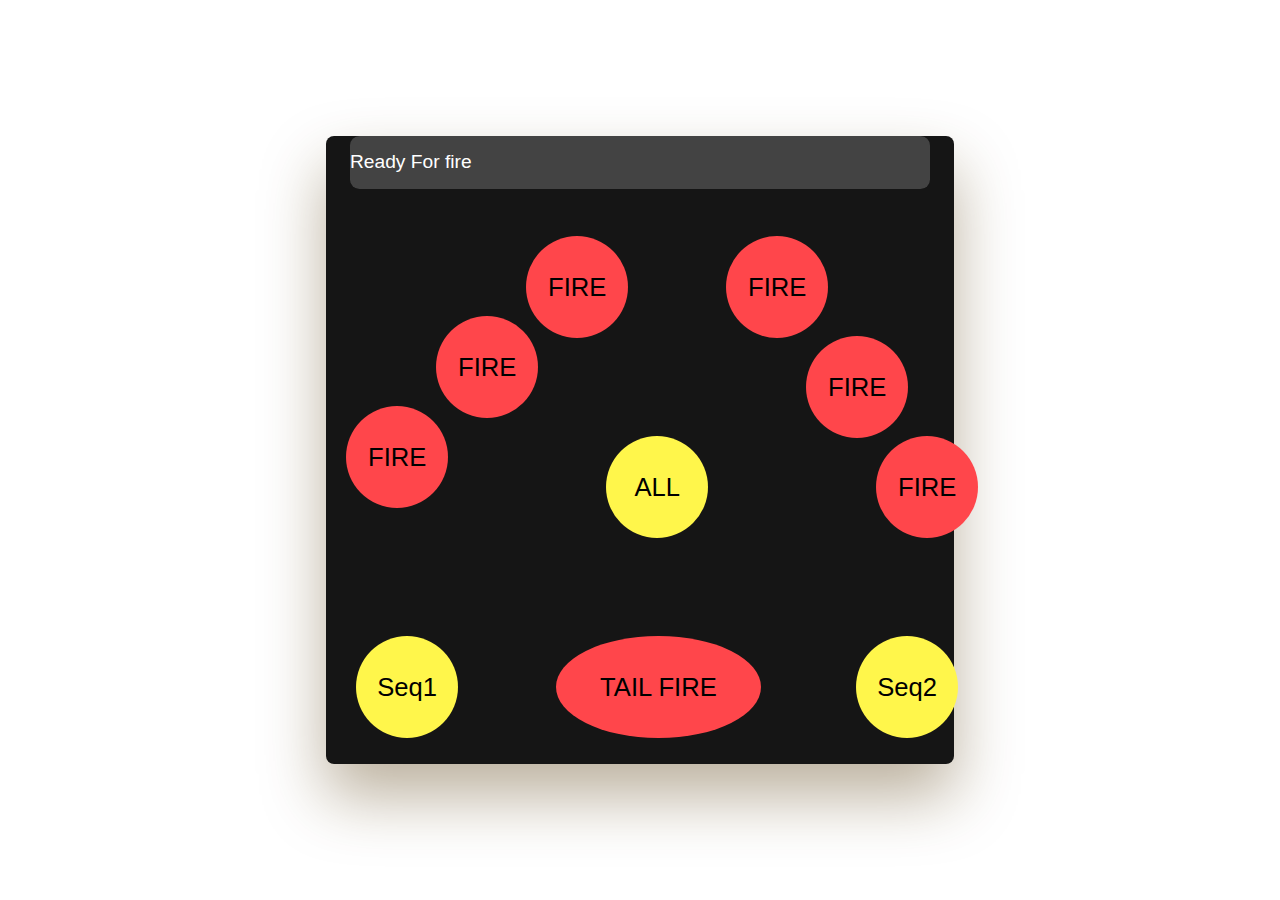
==== html/index.html @ 068d9c1a "Initial commit of working axofuego software" ====
<!DOCTYPE html>
<html lang="en">
  <head>
    <meta name="viewport" content="width=device-width, initial-scale=1.0" />
    <title>Detect Mouse/Touch Hold</title>
    <!-- Stylesheet -->
    <link rel="stylesheet" href="style.css" />
  </head>
  <body>
    <div class="container">
      <div id="tail">TAIL FIRE</div>
      <div id="out-left">FIRE</div>
      <div id="mid-left">FIRE</div>
      <div id="in-left">FIRE</div>
      <div id="in-right">FIRE</div>
      <div id="mid-right">FIRE</div>
      <div id="out-right">FIRE</div>
      <div id="sequence1">Seq1</div>
      <div id="sequence2">Seq2</div>
      <div id="all">ALL</div>
      <p id="status">Ready For fire</p>
    </div>
    <!-- Script -->
    <script>
      //Create Initial References
      let tail = document.getElementById("tail");
      let outleft = document.getElementById("out-left");
      let midleft = document.getElementById("mid-left");
      let inleft = document.getElementById("in-left");
      let inright = document.getElementById("in-right");
      let midright = document.getElementById("mid-right");
      let outright= document.getElementById("out-right");
      let sequence1 = document.getElementById("sequence1");
      let sequence2 = document.getElementById("sequence2");
      let all = document.getElementById("all");
      let status = document.getElementById("status");
      let isMouseHold = true;
      let timeoutref;
      let deviceType = "";

//	var intervalId = setInterval(function() {
//	  alert("Interval reached every 5s")
//	}, 5000);
      //Events Object
      let events = {
        mouse: {
          down: "mousedown",
          up: "mouseup",
        },
        touch: {
          down: "touchstart",
          up: "touchend",
        },
      };
      //Detect if the device is a touch device
      const isTouchDevice = () => {
        try {
          //We try to create Touch Event (It would fail for desktops and throw error)
          document.createEvent("TouchEvent");
          deviceType = "touch";
          return true;
        } catch (e) {
          deviceType = "mouse";
          return false;
        }
      };
      isTouchDevice();
      //Function on mouse down
      tail.addEventListener(events[deviceType].down, (e) => {
        tailsocket = new WebSocket(
            "wss://fire.axolotl.life/socket/tail"
        );
        e.preventDefault();
        isMouseHold = true;
        //Mouse down will be considered mouse hold if it is being held down for more than 1500ms
            status.innerText = "Shooting Fire!!";
      });
      outleft.addEventListener(events[deviceType].down, (e) => {
        outleftsocket = new WebSocket(
            "wss://fire.axolotl.life/socket/left-outside"
        );
        e.preventDefault();
        isMouseHold = true;
        //Mouse down will be considered mouse hold if it is being held down for more than 1500ms
        timeoutref = setTimeout(function () {
          //If mouse is being held down do this
          if (isMouseHold) {
            status.innerText = "Shooting Fire!!";
          }
        }, 50);
      });
      midleft.addEventListener(events[deviceType].down, (e) => {
        midleftsocket = new WebSocket(
            "wss://fire.axolotl.life/socket/left-middle"
        );
        e.preventDefault();
        isMouseHold = true;
        //Mouse down will be considered mouse hold if it is being held down for more than 1500ms
        timeoutref = setTimeout(function () {
          //If mouse is being held down do this
          if (isMouseHold) {
            status.innerText = "Shooting Fire!!";
          }
        }, 50);
      });
      
      inleft.addEventListener(events[deviceType].down, (e) => {
        inleftsocket = new WebSocket(
            "wss://fire.axolotl.life/socket/left-inside"
        );
        e.preventDefault();
        isMouseHold = true;
        //Mouse down will be considered mouse hold if it is being held down for more than 1500ms
        timeoutref = setTimeout(function () {
          //If mouse is being held down do this
          if (isMouseHold) {
            status.innerText = "Shooting Fire!!";
          }
        }, 50);
      });
      inright.addEventListener(events[deviceType].down, (e) => {
        inrightsocket = new WebSocket(
            "wss://fire.axolotl.life/socket/right-inside"
        );
        e.preventDefault();
        isMouseHold = true;
        //Mouse down will be considered mouse hold if it is being held down for more than 1500ms
        timeoutref = setTimeout(function () {
          //If mouse is being held down do this
          if (isMouseHold) {
            status.innerText = "Shooting Fire!!";
          }
        }, 50);
      });
      midright.addEventListener(events[deviceType].down, (e) => {
        midrightsocket = new WebSocket(
            "wss://fire.axolotl.life/socket/right-middle"
        );
        e.preventDefault();
        isMouseHold = true;
        //Mouse down will be considered mouse hold if it is being held down for more than 1500ms
        timeoutref = setTimeout(function () {
          //If mouse is being held down do this
          if (isMouseHold) {
            status.innerText = "Shooting Fire!!";
          }
        }, 50);
      });
      outright.addEventListener(events[deviceType].down, (e) => {
        outrightsocket = new WebSocket(
            "wss://fire.axolotl.life/socket/right-outside"
        );
        e.preventDefault();
        isMouseHold = true;
        //Mouse down will be considered mouse hold if it is being held down for more than 1500ms
        timeoutref = setTimeout(function () {
          //If mouse is being held down do this
          if (isMouseHold) {
            status.innerText = "Shooting Fire!!";
          }
        }, 50);
      });
      sequence1.addEventListener(events[deviceType].down, (e) => {
        sequence1socket = new WebSocket(
            "wss://fire.axolotl.life/socket/sequence1"
        );
        e.preventDefault();
        isMouseHold = true;
        //Mouse down will be considered mouse hold if it is being held down for more than 1500ms
        timeoutref = setTimeout(function () {
          //If mouse is being held down do this
          if (isMouseHold) {
            status.innerText = "Shooting Fire!!";
          }
        }, 50);
      });
      sequence2.addEventListener(events[deviceType].down, (e) => {
        sequence2socket = new WebSocket(
            "wss://fire.axolotl.life/socket/sequence2"
        );
        e.preventDefault();
        isMouseHold = true;
        //Mouse down will be considered mouse hold if it is being held down for more than 1500ms
        timeoutref = setTimeout(function () {
          //If mouse is being held down do this
          if (isMouseHold) {
            status.innerText = "Shooting Fire!!";
          }
        }, 50);
      });
      all.addEventListener(events[deviceType].down, (e) => {
        allsocket = new WebSocket(
            "wss://fire.axolotl.life/socket/all"
        );
        e.preventDefault();
        isMouseHold = true;
        //Mouse down will be considered mouse hold if it is being held down for more than 1500ms
        timeoutref = setTimeout(function () {
          //If mouse is being held down do this
          if (isMouseHold) {
            status.innerText = "Shooting Fire!!";
          }
        }, 50);
      });
      //Function on mouse up
      //If mouse is released do this
      tail.addEventListener(events[deviceType].up, function () {
        //Clear the timeout
        tailsocket.close();
        clearTimeout(timeoutref);
        status.innerText = "Ready for fire";
      });
      outleft.addEventListener(events[deviceType].up, function () {
        //Clear the timeout
        outleftsocket.close();
        clearTimeout(timeoutref);
        status.innerText = "Ready for fire";
      });
      midleft.addEventListener(events[deviceType].up, function () {
        //Clear the timeout
        midleftsocket.close();
        clearTimeout(timeoutref);
        status.innerText = "Ready for fire";
      });
      inleft.addEventListener(events[deviceType].up, function () {
        //Clear the timein
        inleftsocket.close();
        clearTimeout(timeoutref);
        status.innerText = "Ready for fire";
      });
      outright.addEventListener(events[deviceType].up, function () {
        //Clear the timeout
        outrightsocket.close();
        clearTimeout(timeoutref);
        status.innerText = "Ready for fire";
      });
      midright.addEventListener(events[deviceType].up, function () {
        //Clear the timeout
        midrightsocket.close();
        clearTimeout(timeoutref);
        status.innerText = "Ready for fire";
      });
      inright.addEventListener(events[deviceType].up, function () {
        //Clear the timein
        inrightsocket.close();
        clearTimeout(timeoutref);
        status.innerText = "Ready for fire";
      });
      all.addEventListener(events[deviceType].up, function () {
        //Clear the timein
        allsocket.close();
        clearTimeout(timeoutref);
        status.innerText = "Ready for fire";
      });
      sequence1.addEventListener(events[deviceType].up, function () {
        //Clear the timein
        sequence1socket.close();
        clearTimeout(timeoutref);
        status.innerText = "Ready for fire";
      });
      sequence2.addEventListener(events[deviceType].up, function () {
        //Clear the timein
        sequence2socket.close();
        clearTimeout(timeoutref);
        status.innerText = "Ready for fire";
      });
    </script>
  </body>
</html>
---- html/style.css ----
* {
  padding: 0;
  margin: 0;
  box-sizing: border-box;
  font-family: "Poppins", sans-serif;
}
body {
}
.container {
  height: 39.25em;
  width: 39.25em;
  bbackground-image: url("https://p199.p4.n0.cdn.getcloudapp.com/items/5zuOLBPP/d3ca707b-b126-46a8-a8c1-8fcbb25ad50c.jpg?v=7d8616c248d53d49cd5f82f31cb5b0dd");
  background-image: url("/axofuego.jpg");
  background-color: #151515;
  position: absolute;
  transform: translate(-50%, -50%);
  top: 50%;
  left: 50%;
  ddisplay: flex;
  aalign-items: center;
  jjustify-content: space-around;
  flex-direction: column;
  border-radius: 0.5em;
  padding: 0 1.5em;
  ttext-align: center;
  box-shadow: 0 2em 4em rgba(84, 58, 11, 0.4);
}
#sequence1 {
	left: 30px;
	top: 500px;
	position: absolute;
  font-size: 1.6em;
  height: 4em;
  width: 4em;
  background-color: #fff64b;
  border-radius: 50%;
  display: grid;
  place-items: center;
  user-select: none;
  font-weight: 300;
  line-height: 1.8em;
}
#sequence2 {
	left: 530px;
	top: 500px;
	position: absolute;
  font-size: 1.6em;
  height: 4em;
  width: 4em;
  background-color: #fff64b;
  border-radius: 50%;
  display: grid;
  place-items: center;
  user-select: none;
  font-weight: 300;
  line-height: 1.8em;
}
#all {
	left: 280px;
	top: 300px;
	position: absolute;
  font-size: 1.6em;
  height: 4em;
  width: 4em;
  background-color: #fff64b;
  border-radius: 50%;
  display: grid;
  place-items: center;
  user-select: none;
  font-weight: 300;
  line-height: 1.8em;
}
#tail {
	left: 230px;
	top: 500px;
	position: absolute;
  font-size: 1.6em;
  height: 4em;
  width: 8em;
  background-color: #ff464b;
  border-radius: 50%;
  display: grid;
  place-items: center;
  user-select: none;
  font-weight: 300;
  line-height: 1.8em;
}
#in-left {
	left: 400px;
	top: 100px;
	position: absolute;
  font-size: 1.6em;
  height: 4em;
  width: 4em;
  background-color: #ff464b;
  border-radius: 50%;
  display: grid;
  place-items: center;
  user-select: none;
  font-weight: 300;
  line-height: 1.8em;
}
#in-right {
	left: 200px;
	position: absolute;
	top: 100px;
  font-size: 1.6em;
  height: 4em;
  width: 4em;
  background-color: #ff464b;
  border-radius: 50%;
  display: grid;
  place-items: center;
  user-select: none;
  font-weight: 300;
  line-height: 1.8em;
}
#mid-left {
	left: 480px;
	position: absolute;
	top: 200px;
  font-size: 1.6em;
  height: 4em;
  width: 4em;
  background-color: #ff464b;
  border-radius: 50%;
  display: grid;
  place-items: center;
  user-select: none;
  font-weight: 300;
  line-height: 1.8em;
}
#mid-right {
	left: 110px;
	position: absolute;
	top: 180px;
  font-size: 1.6em;
  height: 4em;
  width: 4em;
  background-color: #ff464b;
  border-radius: 50%;
  display: grid;
  place-items: center;
  user-select: none;
  font-weight: 300;
  line-height: 1.8em;
}
#out-left {
	left: 550px;
	position: absolute;
	top: 300px;
  font-size: 1.6em;
  height: 4em;
  width: 4em;
  background-color: #ff464b;
  border-radius: 50%;
  display: grid;
  place-items: center;
  user-select: none;
  font-weight: 300;
  line-height: 1.8em;
}
#out-right {
	left: 20px;
	position: absolute;
	top: 270px;
  font-size: 1.6em;
  height: 4em;
  width: 4em;
  background-color: #ff464b;
  border-radius: 50%;
  display: grid;
  place-items: center;
  user-select: none;
  font-weight: 300;
  line-height: 1.8em;
}
p {
  font-size: 1.2em;
  width: 100%;
  background-color: rgba(255, 255, 255, 0.2);
  padding: 0.8em 0;
  color: #ffffff;
  border-radius: 0.5em;
}
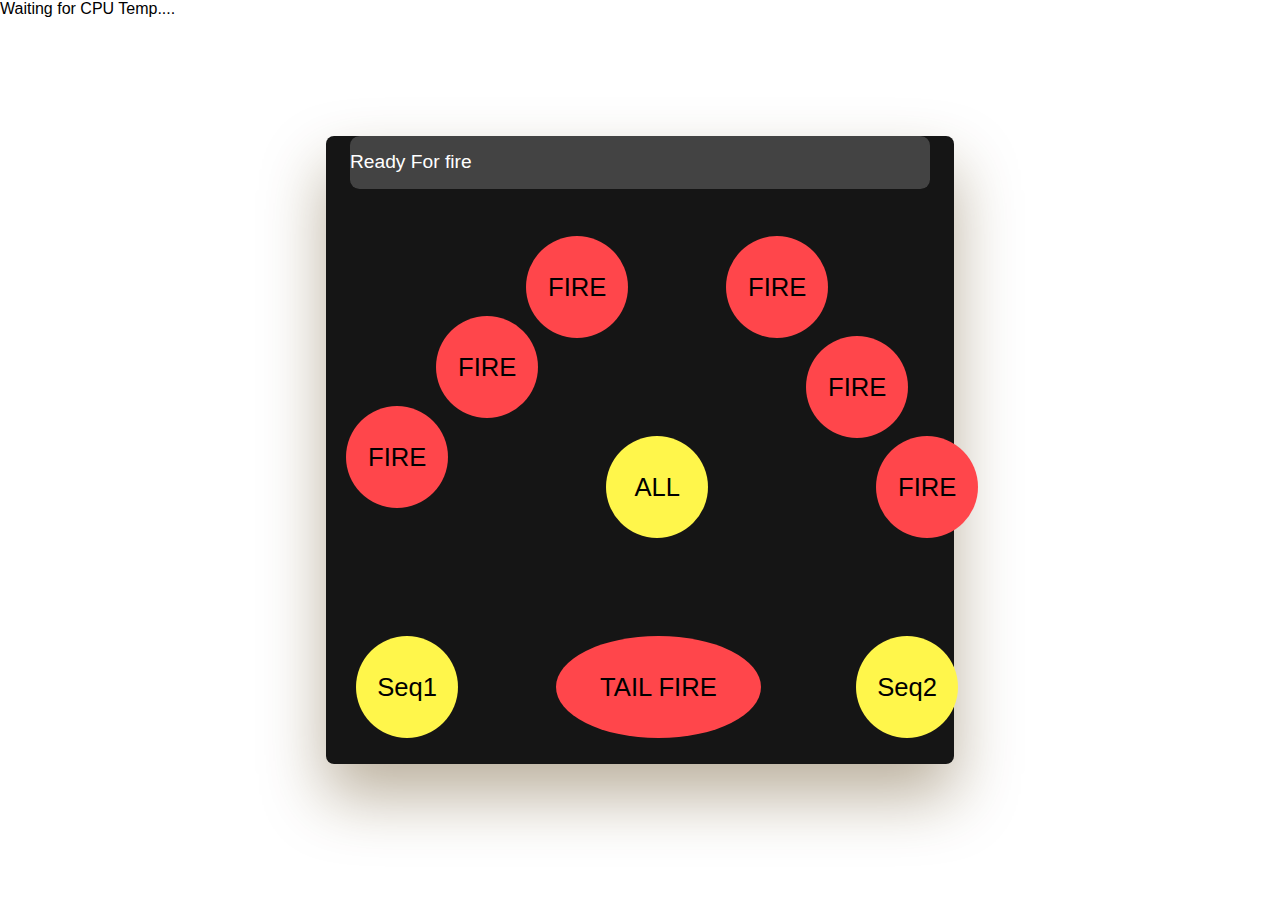
==== commit 571dc72a: "Add support for displaying CPU temperature on axofuego page" ====
--- a/html/index.html
+++ b/html/index.html
@@ -7,6 +7,7 @@
     <link rel="stylesheet" href="style.css" />
   </head>
   <body>
+      <div id="cputemp">Waiting for CPU Temp....</div>
     <div class="container">
       <div id="tail">TAIL FIRE</div>
       <div id="out-left">FIRE</div>
@@ -33,6 +34,7 @@
       let sequence1 = document.getElementById("sequence1");
       let sequence2 = document.getElementById("sequence2");
       let all = document.getElementById("all");
+      let disksize = document.getElementById("disk");
       let status = document.getElementById("status");
       let isMouseHold = true;
       let timeoutref;
@@ -65,6 +67,12 @@
         }
       };
       isTouchDevice();
+      tempSocket = new WebSocket(
+          "wss://fire.axolotl.life/socket/cputemp"
+      );
+      tempSocket.onmessage = (event) => {
+        cputemp.textContent = event.data;
+        };
       //Function on mouse down
       tail.addEventListener(events[deviceType].down, (e) => {
         tailsocket = new WebSocket(
